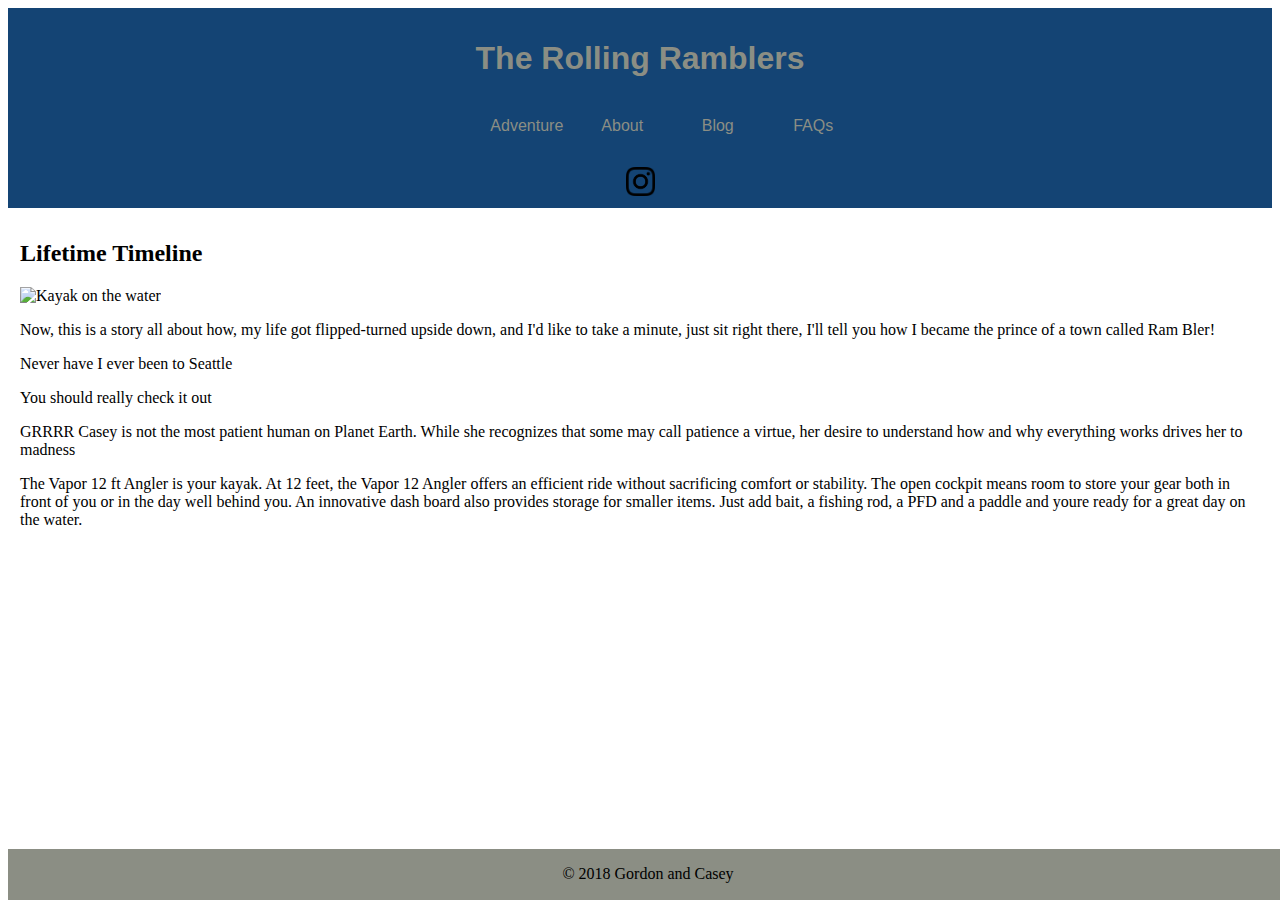
==== index.html @ a1224437 "Add Instagram icon and styling" ====
<!DOCTYPE html>
<html lang="en">
<head>
    <meta charset="UTF-8">
    <meta name="viewport" content="width=device-width, initial-scale=1.0">
    <meta http-equiv="X-UA-Compatible" content="ie=edge">
    <title>The Rolling Ramblers</title>
    <link rel="stylesheet" href="css/normalize.css">
    <link rel="stylesheet" href="css/styles.css">
</head>
<body>
     <header class="main-header">
        <h1 class="name"><a href="#">The Rolling Ramblers</a></h1>
         <nav class="main-nav">             
             <ul>
                <li><a href="#">Adventure</a></li>
                <li><a href="#">About</a></li>
                <li><a href="#">Blog</a></li>
                <li><a href="#">FAQs</a></li>
             </ul>
         </nav>
         <div class="social">
            <a href="https://www.instagram.com/therollingramblers/" target="_blank"><img src="images/instagram.png" alt="instagram logo"  class="instagram"></a>

         </div>
     </header>

     <div class="timeline">
         <h2 class="">Lifetime Timeline</h2>
         <img class="kayak"  src="../The Rolling Rambler Website/images/kayak.jpg" alt="Kayak on the water">
         <p>Now, this is a story all about how, my life got flipped-turned upside down, 
             and I'd like to take a minute, just sit right there, 
             I'll tell you how I became the prince of a town called Ram Bler!</p>
         <p>Never have I ever been to Seattle</p>
         <p>You should really check it out</p>
         <p>GRRRR Casey is not the most patient human on Planet Earth. While she recognizes that some may call patience a virtue,
         her desire to understand how and why everything works drives her to madness</p>
         <p>The Vapor 12 ft Angler is your kayak. At 12 feet, the Vapor 12 Angler offers an efficient ride without sacrificing comfort or stability. 
             The open cockpit means room to store your gear both in front of you or in the day well behind you. An innovative dash board also provides 
             storage for smaller items. Just add bait, a fishing rod, a PFD and a paddle and youre ready for a great day on the water.</p>
     </div>

     <footer class="main-footer">
        <span>&copy; 2018 Gordon and Casey</span>
     </footer>

</body>
</html>
---- css/styles.css ----
/* Main Elements */
body {
    color: black;
}

a {
    color: orange;
    text-decoration: none; 
}



h1 {
    margin: 0; 
    padding: 1em 0 .5em;
}

/* Psuedo ELements */
a:hover {
    color: rgb(21, 196, 21);
}

/* Classes */
.main-header {
    background-color: rgb(20, 68, 116); 
    text-align: left;
    margin: 0;  
    padding: 0 1em .5em 1em; 
    box-sizing: border-box;
    font-family: 'Arial narrow bold', Helvetica, sans-serif;
}

.main-header a {
    color: #8B8E84; 
}
.main-header a:hover {
   color: #B8CA98;
}

.name {
    text-align: center;
    /* width: 100%;
    z-index: 1000; */
}

.main-nav a {
    display: block;

}
.main-nav li {
    background-color: ;
    text-align: center;
    display: block; 
    width: 85%;
    margin: 0 auto;
    padding: .25em;
    margin-bottom: .5em;
}

.instagram {
    width: 29px; 
    height: 29px; 
    
}

.timeline {
    padding: 12px 12px;
}

.kayak {
    width: 200px;
    padding-right: 1em;
}

.main-footer {
    position: fixed;
    bottom: 0;
    text-align: center;
    height: 35px;
    width: 100%;
    background: #8B8E84; 
    padding-top: 1em;     
}

/* Media Queries */

@media (min-width: 798px){

.main-header{
    text-align: center; 

}

.main-nav {
    padding-left: 1.25em; /*To center nav under title. Remove if spacing issue is solved*/
}

.main-nav li {
    display: inline-block; 
    padding: .5em; 
    width: 75px;
}
}
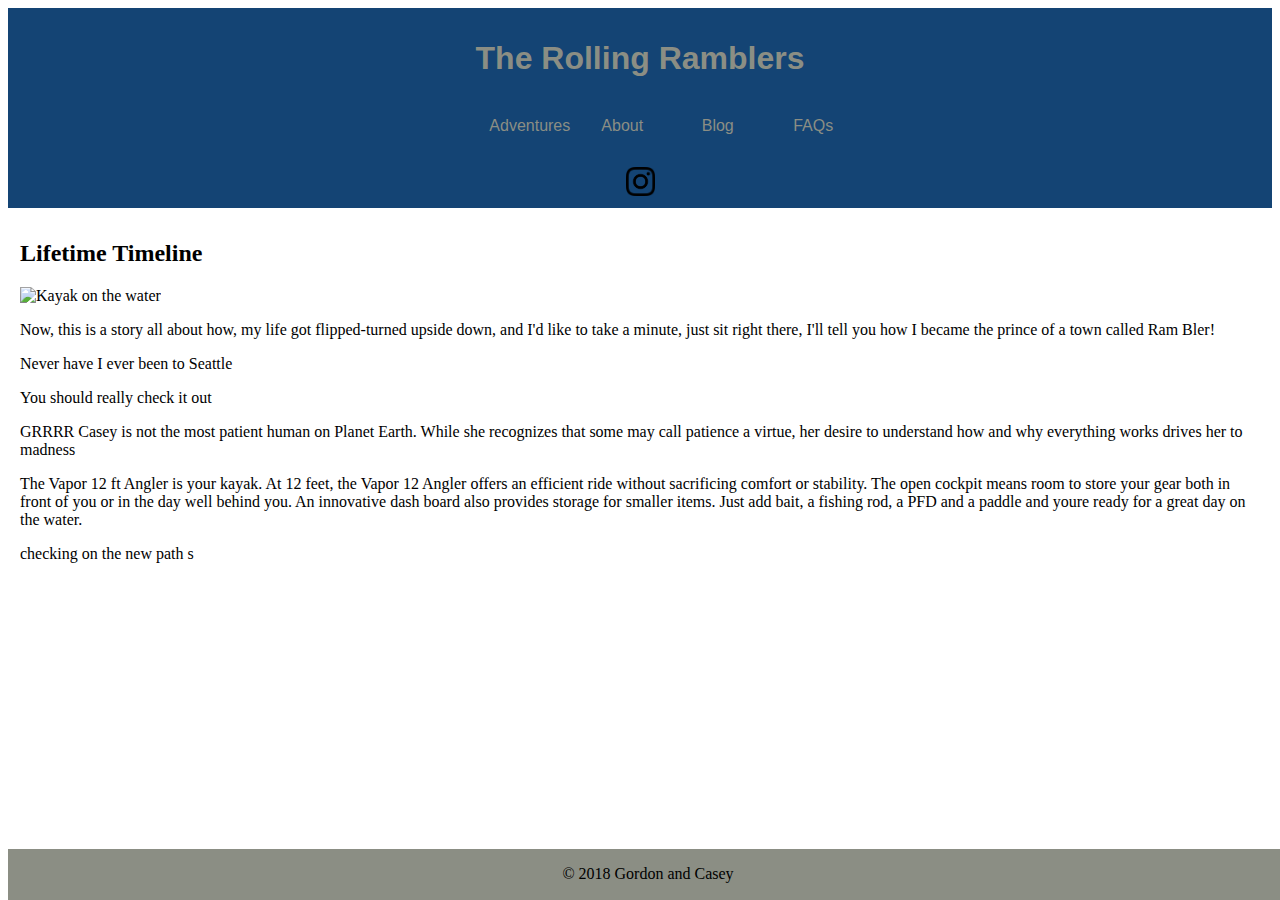
==== commit 33958cfe: "Add a new parapgraph for PATH" ====
--- a/index.html
+++ b/index.html
@@ -9,40 +9,42 @@
     <link rel="stylesheet" href="css/styles.css">
 </head>
 <body>
-     <header class="main-header">
-        <h1 class="name"><a href="#">The Rolling Ramblers</a></h1>
-         <nav class="main-nav">             
-             <ul>
-                <li><a href="#">Adventure</a></li>
-                <li><a href="#">About</a></li>
-                <li><a href="#">Blog</a></li>
-                <li><a href="#">FAQs</a></li>
-             </ul>
-         </nav>
-         <div class="social">
-            <a href="https://www.instagram.com/therollingramblers/" target="_blank"><img src="images/instagram.png" alt="instagram logo"  class="instagram"></a>
+    <div id="wrapper">
+        <header class="main-header">
+            <h1 class="name"><a href="#">The Rolling Ramblers</a></h1>
+            <nav class="main-nav">             
+                <ul>
+                    <li><a href="#">Adventures</a></li>
+                    <li><a href="#">About</a></li>
+                    <li><a href="#">Blog</a></li>
+                    <li><a href="#">FAQs</a></li>
+                </ul>
+            </nav>
+            <div class="social">
+                <a href="https://www.instagram.com/therollingramblers/" target="_blank"><img src="images/instagram.png" alt="instagram logo"  class="instagram"></a>
 
-         </div>
-     </header>
+            </div>
+        </header>
 
-     <div class="timeline">
-         <h2 class="">Lifetime Timeline</h2>
-         <img class="kayak"  src="../The Rolling Rambler Website/images/kayak.jpg" alt="Kayak on the water">
-         <p>Now, this is a story all about how, my life got flipped-turned upside down, 
-             and I'd like to take a minute, just sit right there, 
-             I'll tell you how I became the prince of a town called Ram Bler!</p>
-         <p>Never have I ever been to Seattle</p>
-         <p>You should really check it out</p>
-         <p>GRRRR Casey is not the most patient human on Planet Earth. While she recognizes that some may call patience a virtue,
-         her desire to understand how and why everything works drives her to madness</p>
-         <p>The Vapor 12 ft Angler is your kayak. At 12 feet, the Vapor 12 Angler offers an efficient ride without sacrificing comfort or stability. 
-             The open cockpit means room to store your gear both in front of you or in the day well behind you. An innovative dash board also provides 
-             storage for smaller items. Just add bait, a fishing rod, a PFD and a paddle and youre ready for a great day on the water.</p>
-     </div>
+        <div class="timeline">
+            <h2 class="">Lifetime Timeline</h2>
+            <img class="kayak"  src="../The Rolling Rambler Website/images/kayak.jpg" alt="Kayak on the water">
+            <p>Now, this is a story all about how, my life got flipped-turned upside down, 
+                and I'd like to take a minute, just sit right there, 
+                I'll tell you how I became the prince of a town called Ram Bler!</p>
+            <p>Never have I ever been to Seattle</p>
+            <p>You should really check it out</p>
+            <p>GRRRR Casey is not the most patient human on Planet Earth. While she recognizes that some may call patience a virtue,
+            her desire to understand how and why everything works drives her to madness</p>
+            <p>The Vapor 12 ft Angler is your kayak. At 12 feet, the Vapor 12 Angler offers an efficient ride without sacrificing comfort or stability. 
+                The open cockpit means room to store your gear both in front of you or in the day well behind you. An innovative dash board also provides 
+                storage for smaller items. Just add bait, a fishing rod, a PFD and a paddle and youre ready for a great day on the water.</p>
+            <P>checking on the new path s</P>    
+            </div>
 
-     <footer class="main-footer">
-        <span>&copy; 2018 Gordon and Casey</span>
-     </footer>
-
+        <footer class="main-footer">
+            <span>&copy; 2018 Gordon and Casey</span>
+        </footer>
+    </div>
 </body>
 </html>
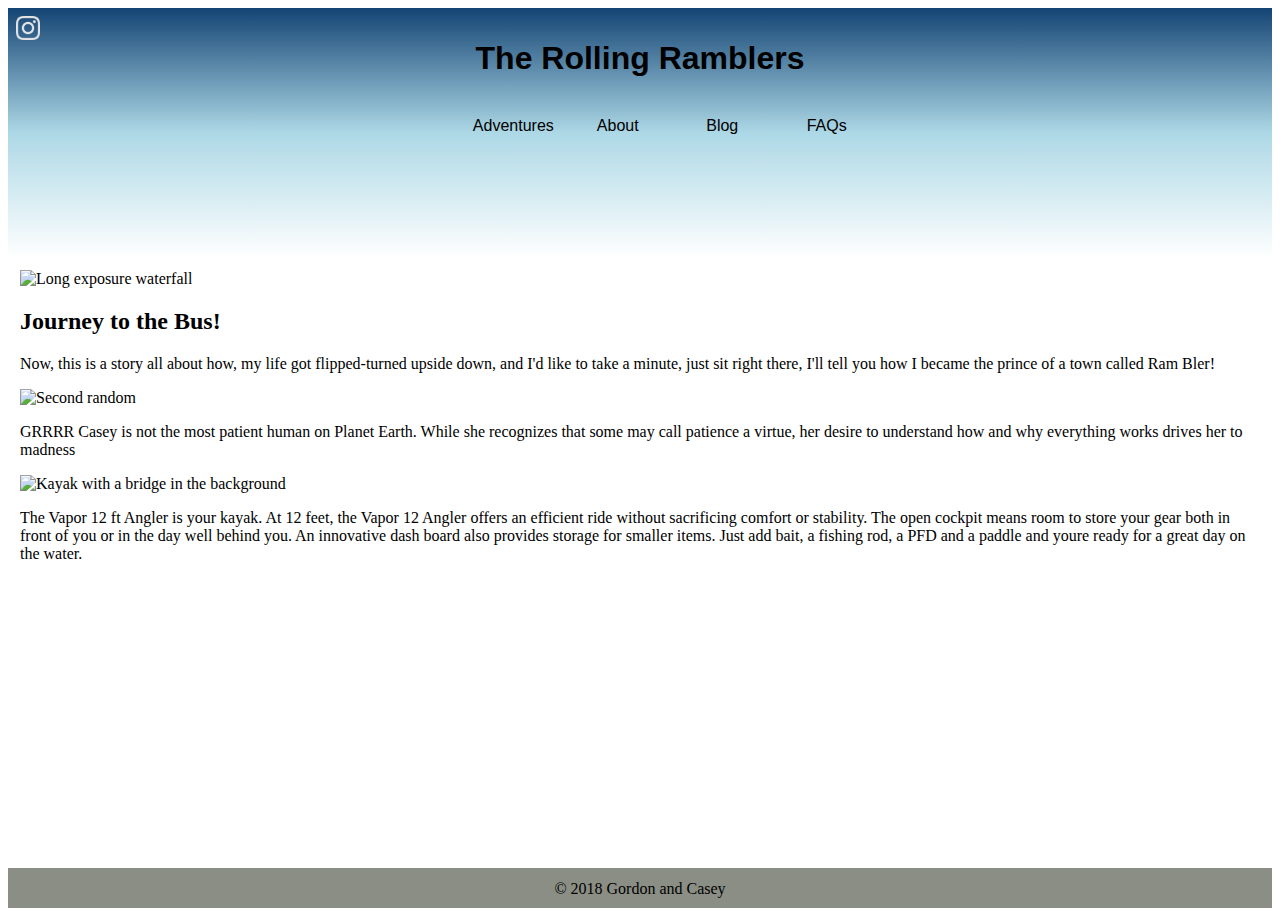
==== commit dcebaa0f: "update images" ====
--- a/index.html
+++ b/index.html
@@ -27,19 +27,20 @@
         </header>
 
         <div class="timeline">
-            <h2 class="">Lifetime Timeline</h2>
-            <img class="kayak"  src="../The Rolling Rambler Website/images/kayak.jpg" alt="Kayak on the water">
+            <img class="waterfall"  src="images/waterfall.jpg" alt="Long exposure waterfall">
+            <h2 class="bus">Journey to the Bus!</h2>            
             <p>Now, this is a story all about how, my life got flipped-turned upside down, 
                 and I'd like to take a minute, just sit right there, 
                 I'll tell you how I became the prince of a town called Ram Bler!</p>
-            <p>Never have I ever been to Seattle</p>
-            <p>You should really check it out</p>
+            
+            <img class="Random" src="http://placeimg.com/640/480/nature" alt="Second random">
             <p>GRRRR Casey is not the most patient human on Planet Earth. While she recognizes that some may call patience a virtue,
             her desire to understand how and why everything works drives her to madness</p>
+            
+            <img class="kayak" src="images/kayak.jpg" alt="Kayak with a bridge in the background">
             <p>The Vapor 12 ft Angler is your kayak. At 12 feet, the Vapor 12 Angler offers an efficient ride without sacrificing comfort or stability. 
                 The open cockpit means room to store your gear both in front of you or in the day well behind you. An innovative dash board also provides 
                 storage for smaller items. Just add bait, a fishing rod, a PFD and a paddle and youre ready for a great day on the water.</p>
-            <P>checking on the new path s</P>    
             </div>
 
         <footer class="main-footer">
--- a/css/styles.css
+++ b/css/styles.css
@@ -1,5 +1,10 @@
 
 /* Main Elements */
+
+* {
+    box-sizing: border-box;
+}
+
 body {
     color: black;
 }
@@ -8,8 +13,6 @@
     color: orange;
     text-decoration: none; 
 }
-
-
 
 h1 {
     margin: 0; 
@@ -23,16 +26,18 @@
 
 /* Classes */
 .main-header {
-    background-color: rgb(20, 68, 116); 
+    background: linear-gradient(#144474, lightblue, #ffffff); 
     text-align: left;
     margin: 0;  
     padding: 0 1em .5em 1em; 
     box-sizing: border-box;
     font-family: 'Arial narrow bold', Helvetica, sans-serif;
+    height: 250px;
+
 }
 
 .main-header a {
-    color: #8B8E84; 
+    color: rgb(0, 0, 0); 
 }
 .main-header a:hover {
    color: #B8CA98;
@@ -49,7 +54,6 @@
 
 }
 .main-nav li {
-    background-color: ;
     text-align: center;
     display: block; 
     width: 85%;
@@ -59,9 +63,13 @@
 }
 
 .instagram {
-    width: 29px; 
-    height: 29px; 
-    
+    position: absolute;
+    top: 0;
+    left: 0;
+    padding: .5em;
+    width: 40px; 
+    height: 40px; 
+    -webkit-filter: invert(90%); filter: invert(90%);    
 }
 
 .timeline {
@@ -69,37 +77,61 @@
 }
 
 .kayak {
+    position: center;
     width: 200px;
     padding-right: 1em;
 }
 
+.Random,
+.waterfall {
+    width: 200px;
+}
+
 .main-footer {
-    position: fixed;
+    position: absolute;
     bottom: 0;
+    width: 100%;
+    height: 2.5rem;
+    background: #8B8E84;
     text-align: center;
-    height: 35px;
-    width: 100%;
-    background: #8B8E84; 
-    padding-top: 1em;     
+    padding: .75em 0;
+    
+}
+
+#wrapper {
+    position: relative;
+    min-height: 100vh;
+    padding-bottom: 2em;
 }
 
 /* Media Queries */
 
-@media (min-width: 798px){
+/* Tablet size */
+@media (min-width: 768px){
 
-.main-header{
-    text-align: center; 
+    .main-header{
+        text-align: center; 
+
+    }
+
+    .main-nav {
+        padding-left: 1.25em; /*To center nav under title. 
+                            Remove if spacing issue is solved*/
+    }
+
+    .main-nav li {
+        display: inline-block; 
+        padding: .5em; 
+        width: 100px;
+    }
+    .waterfall {
+        width: 250px;
+    }
+}
+
+
+/* Laptop size */
+@media (min-width: 1024px){
+
 
 }
-
-.main-nav {
-    padding-left: 1.25em; /*To center nav under title. Remove if spacing issue is solved*/
-}
-
-.main-nav li {
-    display: inline-block; 
-    padding: .5em; 
-    width: 75px;
-}
-}
-
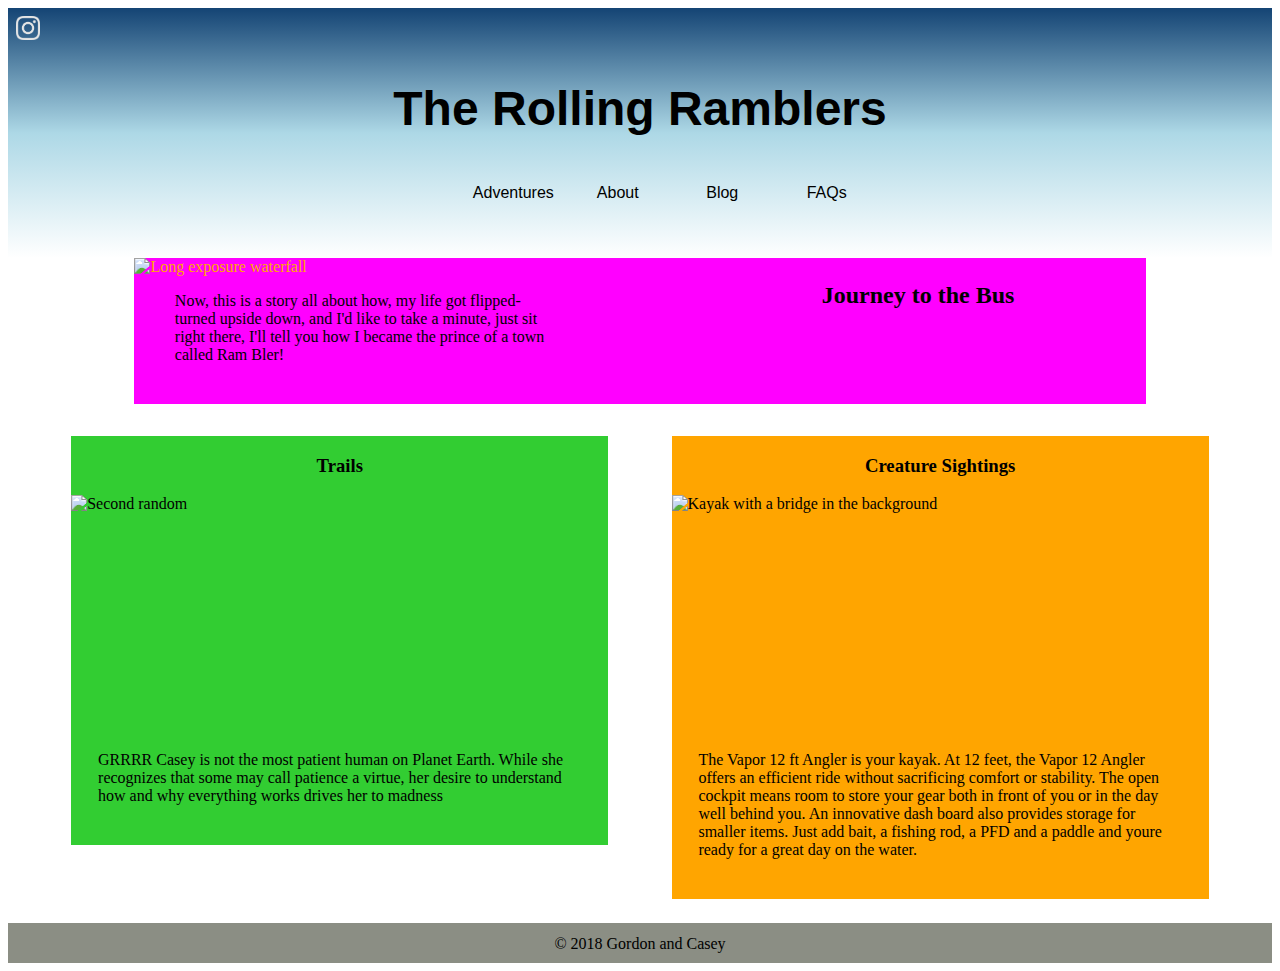
==== commit 2445368b: "Layout changes" ====
--- a/index.html
+++ b/index.html
@@ -9,7 +9,7 @@
     <link rel="stylesheet" href="css/styles.css">
 </head>
 <body>
-    <div id="wrapper">
+    <div id="wrapper" class="clearfix">
         <header class="main-header">
             <h1 class="name"><a href="#">The Rolling Ramblers</a></h1>
             <nav class="main-nav">             
@@ -26,24 +26,32 @@
             </div>
         </header>
 
-        <div class="timeline">
-            <img class="waterfall"  src="images/waterfall.jpg" alt="Long exposure waterfall">
-            <h2 class="bus">Journey to the Bus!</h2>            
-            <p>Now, this is a story all about how, my life got flipped-turned upside down, 
+        <div class="timeline clearfix">
+                <h2 class="bus">Journey to the Bus</h2>
+            <a href="https://www.postsecret.com"><img class="waterfall"  src="images/waterfall.jpg" alt="Long exposure waterfall"></a>
+                        
+            <p class="moreBus">Now, this is a story all about how, my life got flipped-turned upside down, 
                 and I'd like to take a minute, just sit right there, 
                 I'll tell you how I became the prince of a town called Ram Bler!</p>
+        </div>
             
-            <img class="Random" src="http://placeimg.com/640/480/nature" alt="Second random">
-            <p>GRRRR Casey is not the most patient human on Planet Earth. While she recognizes that some may call patience a virtue,
-            her desire to understand how and why everything works drives her to madness</p>
+        <div class="chunk">
+            <div class="trails clearfix">  
+                <h3 class="secHead">Trails</h3>
+                <img class="random" src="http://placeimg.com/640/480/nature" alt="Second random">
+                <p class="descript">GRRRR Casey is not the most patient human on Planet Earth. While she recognizes that some may call patience a virtue,
+                her desire to understand how and why everything works drives her to madness</p>
+            </div> 
             
-            <img class="kayak" src="images/kayak.jpg" alt="Kayak with a bridge in the background">
-            <p>The Vapor 12 ft Angler is your kayak. At 12 feet, the Vapor 12 Angler offers an efficient ride without sacrificing comfort or stability. 
-                The open cockpit means room to store your gear both in front of you or in the day well behind you. An innovative dash board also provides 
-                storage for smaller items. Just add bait, a fishing rod, a PFD and a paddle and youre ready for a great day on the water.</p>
-            </div>
-
-        <footer class="main-footer">
+            <div class="creatures clearfix">
+                <h3 class="secHead">Creature Sightings</h3>
+                <img class="kayak" src="images/kayak.jpg" alt="Kayak with a bridge in the background">
+                <p class="descript">The Vapor 12 ft Angler is your kayak. At 12 feet, the Vapor 12 Angler offers an efficient ride without sacrificing comfort or stability. 
+                    The open cockpit means room to store your gear both in front of you or in the day well behind you. An innovative dash board also provides 
+                    storage for smaller items. Just add bait, a fishing rod, a PFD and a paddle and youre ready for a great day on the water.</p>
+            </div>   
+        </div>
+        <footer class="main-footer clearfix">
             <span>&copy; 2018 Gordon and Casey</span>
         </footer>
     </div>
--- a/css/styles.css
+++ b/css/styles.css
@@ -28,7 +28,7 @@
 .main-header {
     background: linear-gradient(#144474, lightblue, #ffffff); 
     text-align: left;
-    margin: 0;  
+    margin: 0 0 2em;  
     padding: 0 1em .5em 1em; 
     box-sizing: border-box;
     font-family: 'Arial narrow bold', Helvetica, sans-serif;
@@ -72,21 +72,37 @@
     -webkit-filter: invert(90%); filter: invert(90%);    
 }
 
-.timeline {
-    padding: 12px 12px;
-}
-
+img.waterfall, 
+.random, 
 .kayak {
-    position: center;
-    width: 200px;
-    padding-right: 1em;
-}
-
-.Random,
-.waterfall {
-    width: 200px;
-}
-
+    display: block;
+    margin-left: auto; 
+    margin-right: auto; 
+    /* margin-top: 2em;  */
+}
+
+.waterfall, 
+.random, 
+.kayak {
+    width: 250px; 
+}
+
+.bus, 
+.moreBus, 
+.descript {
+    width: 90%; 
+    margin: 1em auto; 
+}
+
+.bus,
+.secHead {
+    text-align:  center;
+}
+
+.descript,
+.moreBus {
+    padding-bottom: 1.5em;
+}
 .main-footer {
     position: absolute;
     bottom: 0;
@@ -101,7 +117,7 @@
 #wrapper {
     position: relative;
     min-height: 100vh;
-    padding-bottom: 2em;
+    padding-bottom: 4em;
 }
 
 /* Media Queries */
@@ -111,7 +127,12 @@
 
     .main-header{
         text-align: center; 
-
+        padding-top: 25px; 
+        margin: 0;
+    }
+
+    .name {
+        font-size: 3em; 
     }
 
     .main-nav {
@@ -125,9 +146,72 @@
         width: 100px;
     }
     .waterfall {
-        width: 250px;
-    }
-}
+        width: 55%;
+        float: left; 
+    }
+
+    .timeline {
+        width: 80%; 
+        background-color: magenta; 
+        margin: 0 auto; 
+    }
+
+    .bus, 
+    .moreBus {
+        width: 45%; 
+        padding-left: 4%;
+        padding-right: 4%; 
+    }
+
+    .bus {
+        text-align: center; 
+        float: right; 
+    }
+
+    .moreBus {
+        float: left; 
+    }
+
+    .trails {  
+        background-color: limegreen; 
+        margin-left: 5%; 
+        margin-right: 5%; 
+        float: left; 
+    }
+
+    .random,
+    .kayak {   
+        width: 100%;
+        height: 240px; 
+    }
+
+    .trails, 
+    .creatures {
+        width: 42.5%; 
+        float: left; 
+    }
+
+    .creatures {   
+        background-color: orange; 
+    }
+
+    .chunk {
+        margin: 2em 0 6em; 
+    }
+
+    .secHead {
+       
+    }
+
+    .clearfix::after {
+        content: ""; 
+        display: table; 
+        clear: both;
+        overflow: auto; 
+    }
+}
+
+
 
 
 /* Laptop size */
@@ -135,3 +219,4 @@
 
 
 }
+
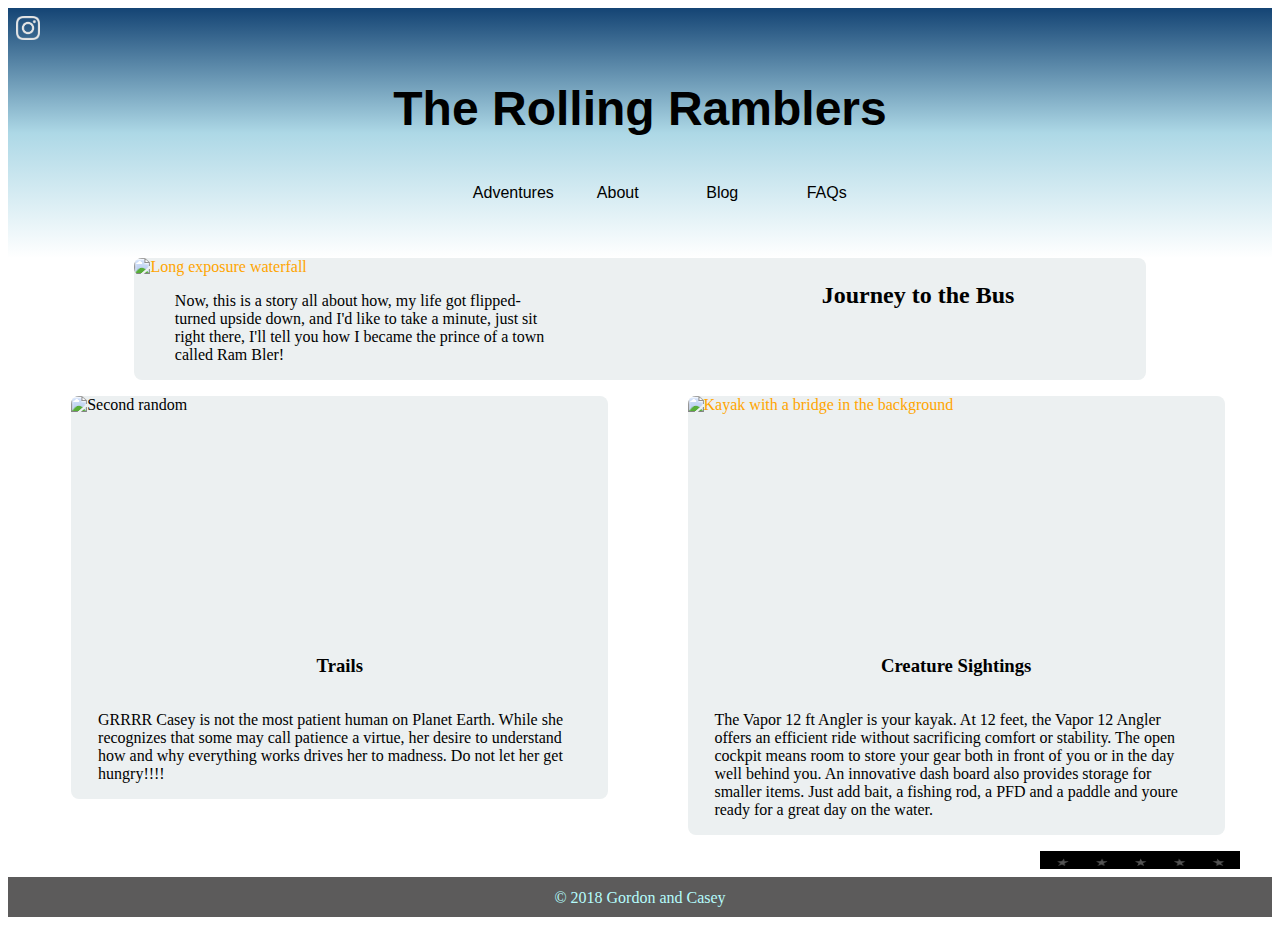
==== commit bb2af5d2: "Add rating at bottom right" ====
--- a/index.html
+++ b/index.html
@@ -7,6 +7,7 @@
     <title>The Rolling Ramblers</title>
     <link rel="stylesheet" href="css/normalize.css">
     <link rel="stylesheet" href="css/styles.css">
+    <link rel="stylesheet" href="css/rating.css">
 </head>
 <body>
     <div id="wrapper" class="clearfix">
@@ -27,7 +28,7 @@
         </header>
 
         <div class="timeline clearfix">
-                <h2 class="bus">Journey to the Bus</h2>
+            <h2 class="bus">Journey to the Bus</h2>
             <a href="https://www.postsecret.com"><img class="waterfall"  src="images/waterfall.jpg" alt="Long exposure waterfall"></a>
                         
             <p class="moreBus">Now, this is a story all about how, my life got flipped-turned upside down, 
@@ -40,17 +41,27 @@
                 <h3 class="secHead">Trails</h3>
                 <img class="random" src="http://placeimg.com/640/480/nature" alt="Second random">
                 <p class="descript">GRRRR Casey is not the most patient human on Planet Earth. While she recognizes that some may call patience a virtue,
-                her desire to understand how and why everything works drives her to madness</p>
+                her desire to understand how and why everything works drives her to madness. Do not let her get hungry!!!!</p>
             </div> 
             
             <div class="creatures clearfix">
                 <h3 class="secHead">Creature Sightings</h3>
-                <img class="kayak" src="images/kayak.jpg" alt="Kayak with a bridge in the background">
+                <a class="kayak" href="createst.html" target="_blank"><img class="kayak" src="images/kayak.jpg" alt="Kayak with a bridge in the background"></a>
                 <p class="descript">The Vapor 12 ft Angler is your kayak. At 12 feet, the Vapor 12 Angler offers an efficient ride without sacrificing comfort or stability. 
                     The open cockpit means room to store your gear both in front of you or in the day well behind you. An innovative dash board also provides 
                     storage for smaller items. Just add bait, a fishing rod, a PFD and a paddle and youre ready for a great day on the water.</p>
-            </div>   
+            </div>
+
+            <div id="rating">
+                    <span>&#9733</span>
+                    <span>&#9733</span>
+                    <span>&#9733</span>
+                    <span>&#9733</span>
+                    <span>&#9733</span>
+                    <script src="JavaScript/ratingjava.js"></script>
+            </div>
         </div>
+        
         <footer class="main-footer clearfix">
             <span>&copy; 2018 Gordon and Casey</span>
         </footer>
--- a/css/styles.css
+++ b/css/styles.css
@@ -1,12 +1,23 @@
-
-/* Main Elements */
+/* This page has the styling for index.html */
+
+/* ================
+    Main Elements 
+===================*/
 
 * {
     box-sizing: border-box;
 }
 
+
+/* body {
+    display: flex;
+    flex-direction: column;
+    min-height: 100vh;
+} */
+
 body {
     color: black;
+    background: white;
 }
 
 a {
@@ -19,14 +30,33 @@
     padding: 1em 0 .5em;
 }
 
-/* Psuedo ELements */
+
+/* ====================
+    Psuedo ELements 
+=======================*/
+
 a:hover {
     color: rgb(21, 196, 21);
 }
 
-/* Classes */
+.kayak:hover {
+    opacity: 0.5;
+}
+
+.kayak:hover::before {
+    content: 'Click here for Creature Test';
+    position: relative;
+    text-align: center;
+    display: block;
+}
+
+
+/* ====================
+    Classes 
+=======================*/
+
 .main-header {
-    background: linear-gradient(#144474, lightblue, #ffffff); 
+    background: linear-gradient(#144474, lightblue, white); 
     text-align: left;
     margin: 0 0 2em;  
     padding: 0 1em .5em 1em; 
@@ -87,6 +117,14 @@
     width: 250px; 
 }
 
+.timeline,
+.trails,
+.creatures {
+    background-color: #ecf0f1;
+    border-radius: 1em;
+    padding-top: .25em;
+    margin: 1em;
+}
 .bus, 
 .moreBus, 
 .descript {
@@ -103,26 +141,38 @@
 .moreBus {
     padding-bottom: 1.5em;
 }
+
 .main-footer {
+    color: rgb(181, 251, 251);
     position: absolute;
     bottom: 0;
     width: 100%;
     height: 2.5rem;
-    background: #8B8E84;
+    background: rgb(92, 91, 91);
     text-align: center;
     padding: .75em 0;
-    
-}
+    /* border-top: white 2px solid; */
+}
+
+
+/* ================
+        ID's 
+===================*/
 
 #wrapper {
     position: relative;
     min-height: 100vh;
-    padding-bottom: 4em;
-}
-
-/* Media Queries */
+    padding-bottom: 3em;
+    /* flex: 1; */
+}
+
+
+/* ================
+    Media Queries 
+===================*/
 
 /* Tablet size */
+
 @media (min-width: 768px){
 
     .main-header{
@@ -148,12 +198,14 @@
     .waterfall {
         width: 55%;
         float: left; 
+        border-radius: .5em 0 0 .5em;
     }
 
     .timeline {
         width: 80%; 
-        background-color: magenta; 
         margin: 0 auto; 
+        border-radius: .5em;
+        padding-top: 0;
     }
 
     .bus, 
@@ -172,8 +224,12 @@
         float: left; 
     }
 
-    .trails {  
-        background-color: limegreen; 
+    .descript,
+    .moreBus {
+        padding-bottom: 0;
+    }
+
+    .trails {   
         margin-left: 5%; 
         margin-right: 5%; 
         float: left; 
@@ -183,24 +239,22 @@
     .kayak {   
         width: 100%;
         height: 240px; 
+        border-radius: .5em .5em 0 0;
+        order: -1;
     }
 
     .trails, 
     .creatures {
         width: 42.5%; 
         float: left; 
-    }
-
-    .creatures {   
-        background-color: orange; 
+        border-radius: .5em;
+        padding-top: 0;
+        display: flex;
+        flex-direction: column;
     }
 
     .chunk {
-        margin: 2em 0 6em; 
-    }
-
-    .secHead {
-       
+        /* margin: 2em 0 6em;  */
     }
 
     .clearfix::after {
@@ -215,8 +269,9 @@
 
 
 /* Laptop size */
-@media (min-width: 1024px){
-
-
-}
-
+/* 
+@media (min-width: 1024px){ */
+
+
+/* Test hover */
+
--- a/css/rating.css
+++ b/css/rating.css
@@ -0,0 +1,30 @@
+
+#rating {
+  text-align: center;
+  perspective: 250px;
+  width: 200px;
+  background: black;
+  display: flex;
+  /* flex-direction: row;
+  order: -1; */
+  float: right;
+  margin-right: 2em;
+}
+
+#rating span {
+  cursor: pointer;
+  font-size: 15px;
+  color: darkgrey;
+  opacity: .5;
+  transition: all 150ms;
+  flex: 1;
+  transform: rotateX(45deg);
+  transform-origin: center bottom;
+}
+
+#rating span.hover {
+  color: yellow;
+  opacity: 1.5;
+  transform: rotateX(0deg);
+  text-shadow: 0 0 30px #ffc;
+}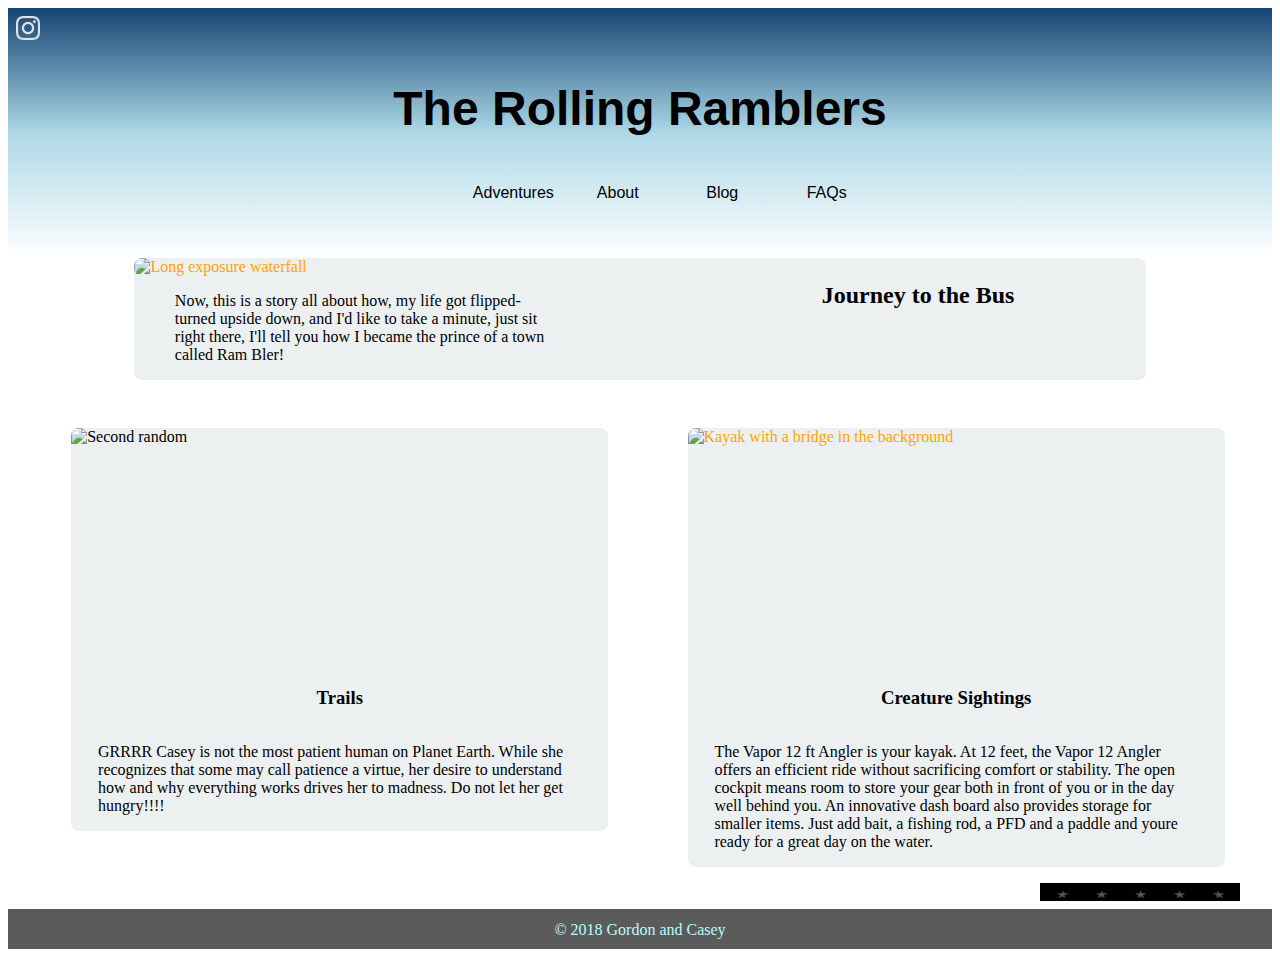
==== commit 6b4b090a: "Change click link to new window in html" ====
--- a/index.html
+++ b/index.html
@@ -29,7 +29,7 @@
 
         <div class="timeline clearfix">
             <h2 class="bus">Journey to the Bus</h2>
-            <a href="https://www.postsecret.com"><img class="waterfall"  src="images/waterfall.jpg" alt="Long exposure waterfall"></a>
+            <a href="https://www.instagram.com/therollingramblers/" target="_blank"><img class="waterfall"  src="images/waterfall.jpg" alt="Long exposure waterfall"></a>
                         
             <p class="moreBus">Now, this is a story all about how, my life got flipped-turned upside down, 
                 and I'd like to take a minute, just sit right there, 
--- a/css/styles.css
+++ b/css/styles.css
@@ -254,7 +254,7 @@
     }
 
     .chunk {
-        /* margin: 2em 0 6em;  */
+        margin: 2em 0 6em; 
     }
 
     .clearfix::after {
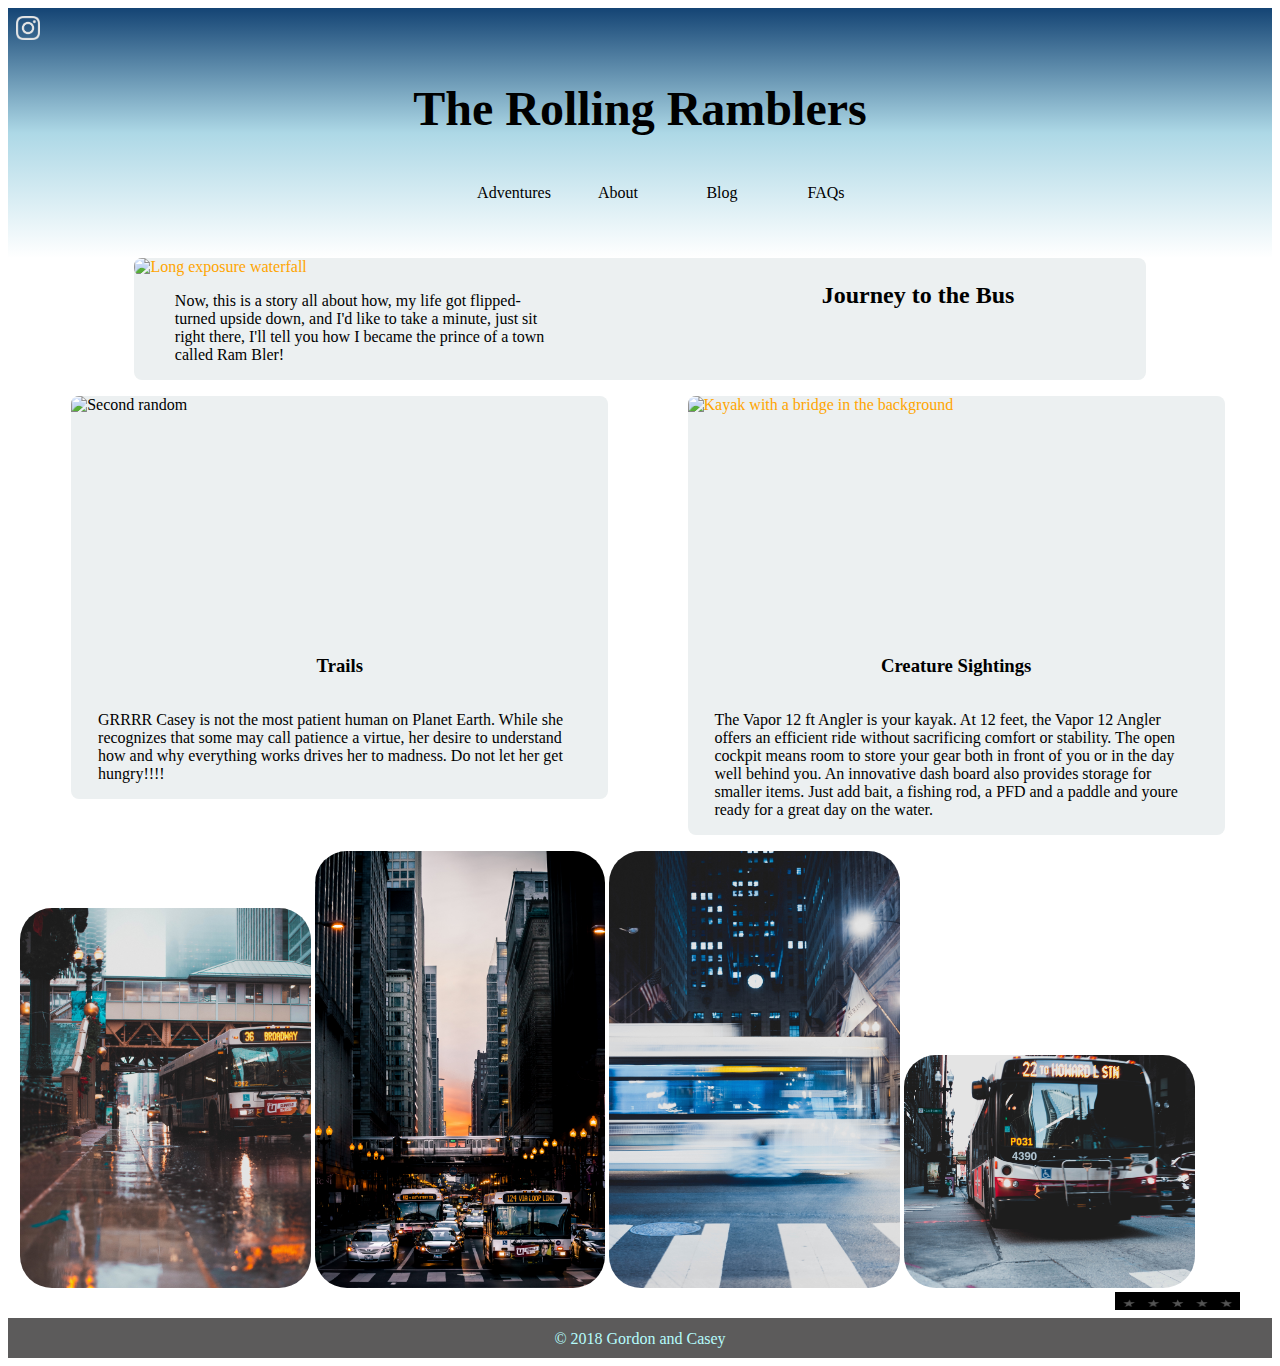
==== commit 18a18801: "Update JavaScript to have a clickable star" ====
--- a/index.html
+++ b/index.html
@@ -51,14 +51,28 @@
                     The open cockpit means room to store your gear both in front of you or in the day well behind you. An innovative dash board also provides 
                     storage for smaller items. Just add bait, a fishing rod, a PFD and a paddle and youre ready for a great day on the water.</p>
             </div>
+            
+            <div class="pictures">
+                <div class="pics">
+                    <span ><img class="bus1" src="images/bus1.jpg" alt="_blank"></span>
+                    <span ><img class="bus2"src="images/bus2.jpg" alt="_blank"></span>
+                    <span ><img class="bus3"src="images/bus3.jpg" alt="_blank"></span>
+                    <span ><img class="bus4"src="images/bus4.jpg" alt="_blank"></span>
+                </div>
+            </div>
 
-            <div id="rating">
-                    <span>&#9733</span>
-                    <span>&#9733</span>
-                    <span>&#9733</span>
-                    <span>&#9733</span>
-                    <span>&#9733</span>
+            <div class="rating-wrapper">
+                <div class="star-message" id="star-message">
+                    <p>Thanks</p>
+                </div>
+                <div id="rating">
+                    <span class="star star1">&#9733</span>
+                    <span class="star star2">&#9733</span>
+                    <span class="star star3">&#9733</span>
+                    <span class="star star4">&#9733</span>
+                    <span class="star star5">&#9733</span>
                     <script src="JavaScript/ratingjava.js"></script>
+                </div>
             </div>
         </div>
         
--- a/css/styles.css
+++ b/css/styles.css
@@ -18,6 +18,7 @@
 body {
     color: black;
     background: white;
+    font-family: cursive;
 }
 
 a {
@@ -61,7 +62,7 @@
     margin: 0 0 2em;  
     padding: 0 1em .5em 1em; 
     box-sizing: border-box;
-    font-family: 'Arial narrow bold', Helvetica, sans-serif;
+    font-family: fantasy;
     height: 250px;
 
 }
@@ -109,6 +110,18 @@
     margin-left: auto; 
     margin-right: auto; 
     /* margin-top: 2em;  */
+}
+
+img.bus1,
+.bus2,
+.bus3,
+.bus4 {
+    width: 23%;
+    border-radius: 2em;
+}
+
+.bus4 {
+    align-self: center;
 }
 
 .waterfall, 
@@ -154,6 +167,28 @@
     /* border-top: white 2px solid; */
 }
 
+.pictures {
+    width: 100%;
+    margin: 0 12px;
+    display: flex;
+}
+
+.pics {
+    align-content: space-between;
+    align-self: center;
+}
+
+.star-message {
+    position: absolute;
+    right: 50px;
+    top: -50px;
+    display: none;
+}
+
+.star-message-show {
+    display: block;
+}
+
 
 /* ================
         ID's 
@@ -167,6 +202,9 @@
 }
 
 
+
+
+
 /* ================
     Media Queries 
 ===================*/
@@ -239,7 +277,7 @@
     .kayak {   
         width: 100%;
         height: 240px; 
-        border-radius: .5em .5em 0 0;
+        border-radius: .5em;
         order: -1;
     }
 
@@ -254,7 +292,7 @@
     }
 
     .chunk {
-        margin: 2em 0 6em; 
+        margin: auto; 
     }
 
     .clearfix::after {
@@ -267,11 +305,11 @@
 
 
 
-
-/* Laptop size */
 /* 
-@media (min-width: 1024px){ */
-
-
-/* Test hover */
-
+Laptop size
+
+@media (min-width: 1024px){
+
+
+Test hover */
+
--- a/css/rating.css
+++ b/css/rating.css
@@ -1,14 +1,21 @@
+/*========================== 
+Styling for the Star rating system 
+============================*/
+
+.rating-wrapper {
+  display: flex;
+  justify-content: flex-end;
+  position: relative;
+}
 
 #rating {
   text-align: center;
   perspective: 250px;
-  width: 200px;
+  width: 125px;
   background: black;
   display: flex;
-  /* flex-direction: row;
-  order: -1; */
-  float: right;
   margin-right: 2em;
+  align-self: center;
 }
 
 #rating span {
@@ -16,10 +23,11 @@
   font-size: 15px;
   color: darkgrey;
   opacity: .5;
+  flex: 1;
   transition: all 150ms;
-  flex: 1;
   transform: rotateX(45deg);
   transform-origin: center bottom;
+  position: relative;
 }
 
 #rating span.hover {
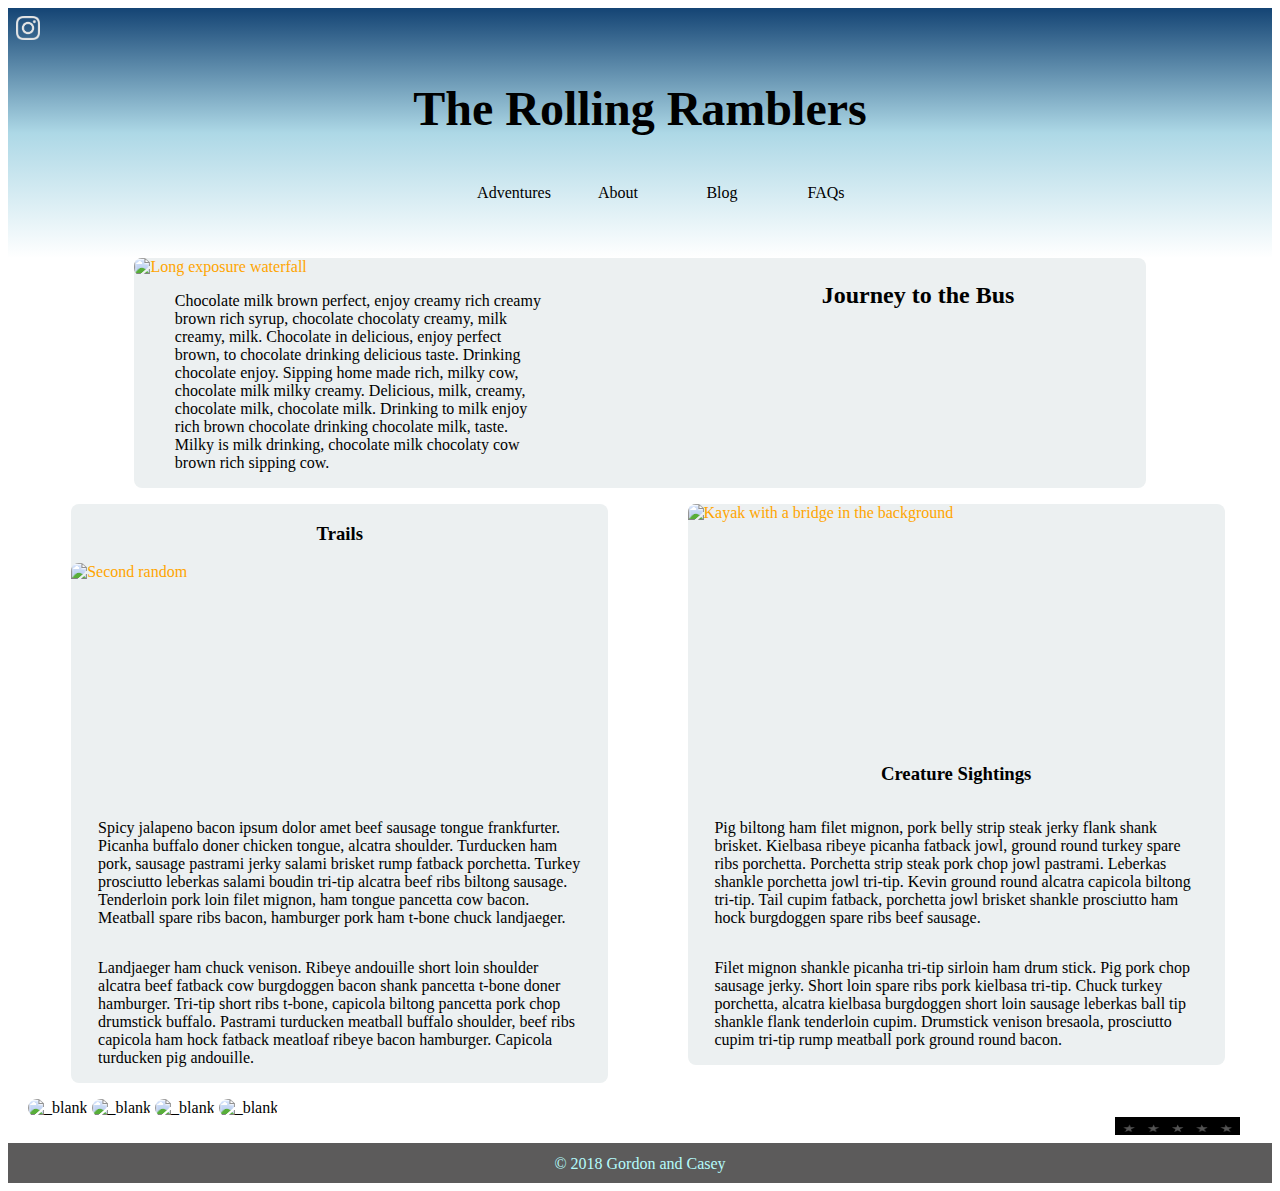
==== commit 23eedb6c: "Last push of the old floats" ====
--- a/index.html
+++ b/index.html
@@ -31,39 +31,52 @@
             <h2 class="bus">Journey to the Bus</h2>
             <a href="https://www.instagram.com/therollingramblers/" target="_blank"><img class="waterfall"  src="images/waterfall.jpg" alt="Long exposure waterfall"></a>
                         
-            <p class="moreBus">Now, this is a story all about how, my life got flipped-turned upside down, 
-                and I'd like to take a minute, just sit right there, 
-                I'll tell you how I became the prince of a town called Ram Bler!</p>
+            <p class="moreBus">Chocolate milk brown perfect, enjoy creamy rich creamy brown rich syrup, chocolate chocolaty creamy, milk creamy, milk. Chocolate in 
+                delicious, enjoy perfect brown, to chocolate drinking delicious taste. Drinking chocolate enjoy. Sipping home made rich, milky cow, chocolate milk 
+                milky creamy. Delicious, milk, creamy, chocolate milk, chocolate milk. Drinking to milk enjoy rich brown chocolate drinking chocolate milk, taste. 
+                Milky is milk drinking, chocolate milk chocolaty cow brown rich sipping cow.</p>
         </div>
             
         <div class="chunk">
             <div class="trails clearfix">  
                 <h3 class="secHead">Trails</h3>
-                <img class="random" src="http://placeimg.com/640/480/nature" alt="Second random">
-                <p class="descript">GRRRR Casey is not the most patient human on Planet Earth. While she recognizes that some may call patience a virtue,
-                her desire to understand how and why everything works drives her to madness. Do not let her get hungry!!!!</p>
+                <a href="../ramblers/turtle.html" target="_blank"> <img class="random" src="http://placeimg.com/640/480/nature" alt="Second random"></a>
+                <p class="descript">Spicy jalapeno bacon ipsum dolor amet beef sausage tongue frankfurter. Picanha buffalo doner chicken tongue, 
+                    alcatra shoulder. Turducken ham pork, sausage pastrami jerky salami brisket rump fatback porchetta. Turkey prosciutto leberkas 
+                    salami boudin tri-tip alcatra beef ribs biltong sausage. Tenderloin pork loin filet mignon, ham tongue pancetta cow bacon. 
+                    Meatball spare ribs bacon, hamburger pork ham t-bone chuck landjaeger.</p>
+                    <p class="descript">
+                    Landjaeger ham chuck venison. Ribeye andouille short loin shoulder alcatra beef fatback cow burgdoggen bacon shank pancetta 
+                    t-bone doner hamburger. Tri-tip short ribs t-bone, capicola biltong pancetta pork chop drumstick buffalo. Pastrami turducken 
+                    meatball buffalo shoulder, beef ribs capicola ham hock fatback meatloaf ribeye bacon hamburger. Capicola turducken pig 
+                    andouille.</p>
             </div> 
             
             <div class="creatures clearfix">
                 <h3 class="secHead">Creature Sightings</h3>
-                <a class="kayak" href="createst.html" target="_blank"><img class="kayak" src="images/kayak.jpg" alt="Kayak with a bridge in the background"></a>
-                <p class="descript">The Vapor 12 ft Angler is your kayak. At 12 feet, the Vapor 12 Angler offers an efficient ride without sacrificing comfort or stability. 
-                    The open cockpit means room to store your gear both in front of you or in the day well behind you. An innovative dash board also provides 
-                    storage for smaller items. Just add bait, a fishing rod, a PFD and a paddle and youre ready for a great day on the water.</p>
+                <a class="kayak" href="createst.html" target="_blank"><img class="kayak" src="http://placeimg.com/640/480/nature" alt="Kayak with a bridge in the background"></a>
+                <p class="descript">Pig biltong ham filet mignon, pork belly strip steak jerky flank shank brisket. Kielbasa ribeye picanha 
+                    fatback jowl, ground round turkey spare ribs porchetta. Porchetta strip steak pork chop jowl pastrami. Leberkas shankle 
+                    porchetta jowl tri-tip. Kevin ground round alcatra capicola biltong tri-tip. Tail cupim fatback, porchetta jowl brisket 
+                    shankle prosciutto ham hock burgdoggen spare ribs beef sausage.</p>
+                    <p class="descript">
+                        Filet mignon shankle picanha tri-tip sirloin ham drum stick. Pig pork chop sausage jerky. Short loin spare ribs pork 
+                        kielbasa tri-tip. Chuck turkey porchetta, alcatra kielbasa burgdoggen short loin sausage leberkas ball tip shankle 
+                        flank tenderloin cupim. Drumstick venison bresaola, prosciutto cupim tri-tip rump meatball pork ground round bacon.</p>
             </div>
             
-            <div class="pictures">
+            <div class="pictures clearfix">
                 <div class="pics">
-                    <span ><img class="bus1" src="images/bus1.jpg" alt="_blank"></span>
-                    <span ><img class="bus2"src="images/bus2.jpg" alt="_blank"></span>
-                    <span ><img class="bus3"src="images/bus3.jpg" alt="_blank"></span>
-                    <span ><img class="bus4"src="images/bus4.jpg" alt="_blank"></span>
+                    <span ><img class="bus1" src="http://placeimg.com/640/480/animals" alt="_blank"></span>
+                    <span ><img class="bus2"src="http://placeimg.com/640/480/arch" alt="_blank"></span>
+                    <span ><img class="bus3"src="http://placeimg.com/640/480/tech" alt="_blank"></span>
+                    <span ><img class="bus4"src="http://placeimg.com/640/480/people" alt="_blank"></span>
                 </div>
             </div>
 
             <div class="rating-wrapper">
                 <div class="star-message" id="star-message">
-                    <p>Thanks</p>
+                    <p>Thank You!</p>
                 </div>
                 <div id="rating">
                     <span class="star star1">&#9733</span>
--- a/css/styles.css
+++ b/css/styles.css
@@ -1,4 +1,4 @@
-/* This page has the styling for index.html */
+/* This page contains the styling for index.html */
 
 /* ================
     Main Elements 
@@ -16,9 +16,8 @@
 } */
 
 body {
-    color: black;
-    background: white;
-    font-family: cursive;
+   
+    font-family: Cambria, Cochin, Georgia, Times, 'Times New Roman', serif;
 }
 
 a {
@@ -58,7 +57,7 @@
 
 .main-header {
     background: linear-gradient(#144474, lightblue, white); 
-    text-align: left;
+    text-align: center;
     margin: 0 0 2em;  
     padding: 0 1em .5em 1em; 
     box-sizing: border-box;
@@ -74,11 +73,6 @@
    color: #B8CA98;
 }
 
-.name {
-    text-align: center;
-    /* width: 100%;
-    z-index: 1000; */
-}
 
 .main-nav a {
     display: block;
@@ -116,18 +110,15 @@
 .bus2,
 .bus3,
 .bus4 {
-    width: 23%;
+    width: 24%;
     border-radius: 2em;
 }
 
-.bus4 {
-    align-self: center;
-}
 
 .waterfall, 
 .random, 
 .kayak {
-    width: 250px; 
+    width: 85%; 
 }
 
 .timeline,
@@ -168,14 +159,14 @@
 }
 
 .pictures {
-    width: 100%;
-    margin: 0 12px;
-    display: flex;
+    /* width: 100%; */
+    margin: 0 0 0 20px;
+    /* display: inline-flex;
+    align-content: space-between; */
 }
 
 .pics {
-    align-content: space-between;
-    align-self: center;
+    /* margin: 0 auto; */
 }
 
 .star-message {
@@ -265,6 +256,7 @@
     .descript,
     .moreBus {
         padding-bottom: 0;
+        
     }
 
     .trails {   
@@ -301,6 +293,13 @@
         clear: both;
         overflow: auto; 
     }
+
+    .clearfix::before {
+        content: ""; 
+        display: table; 
+        clear: both;
+        overflow: auto; 
+    }
 }
 
 
